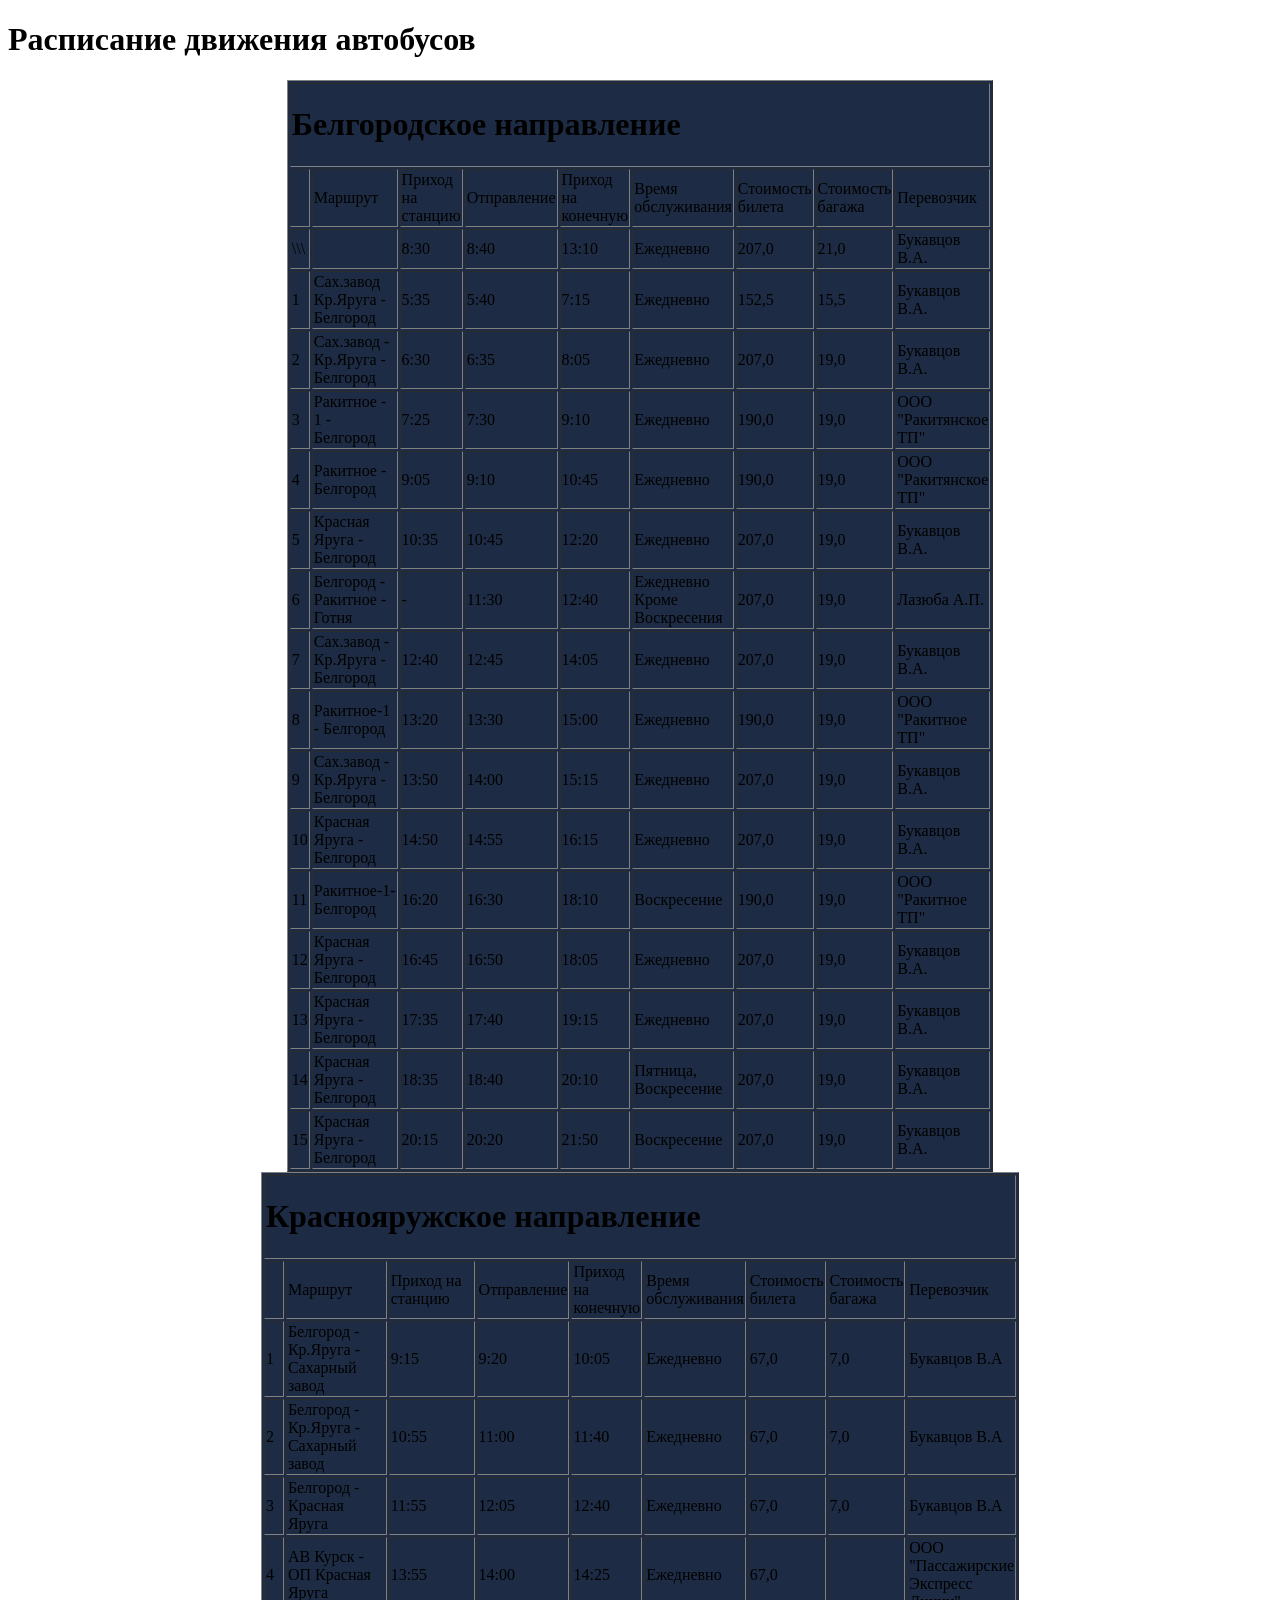
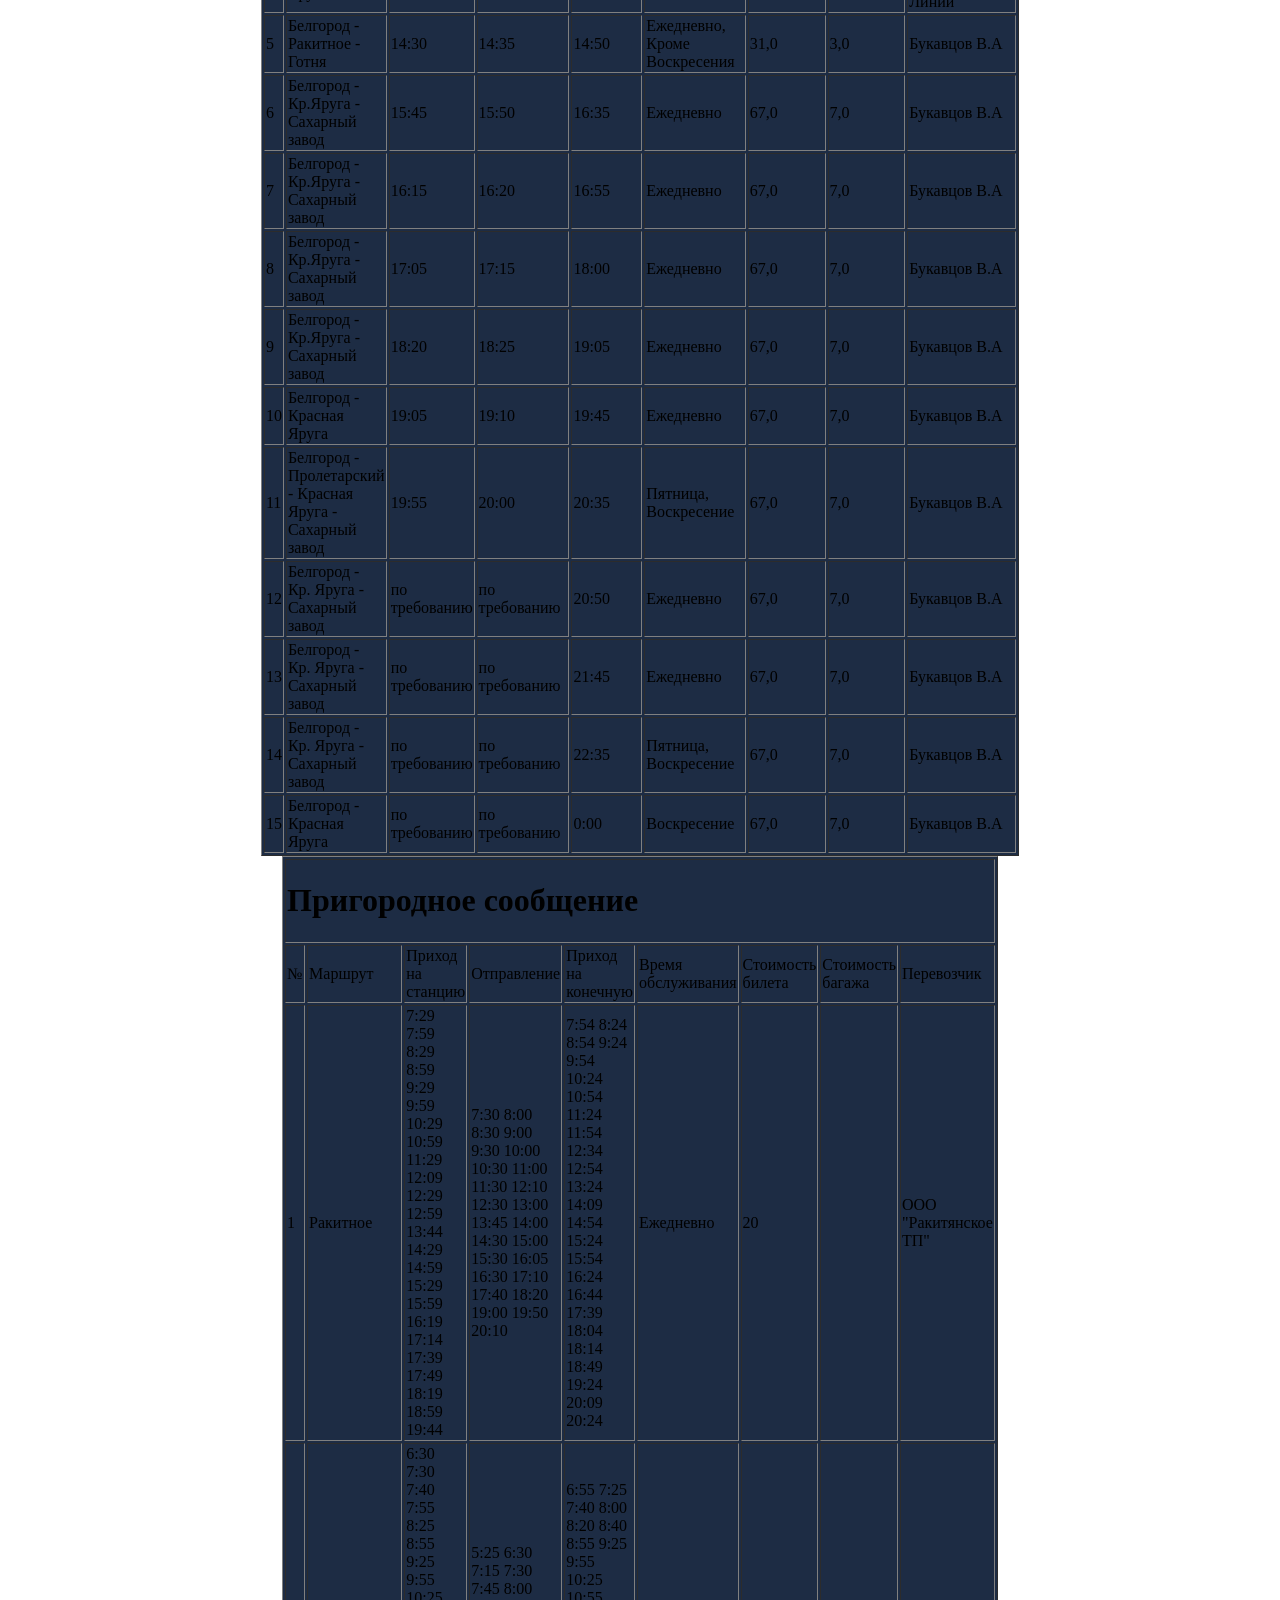
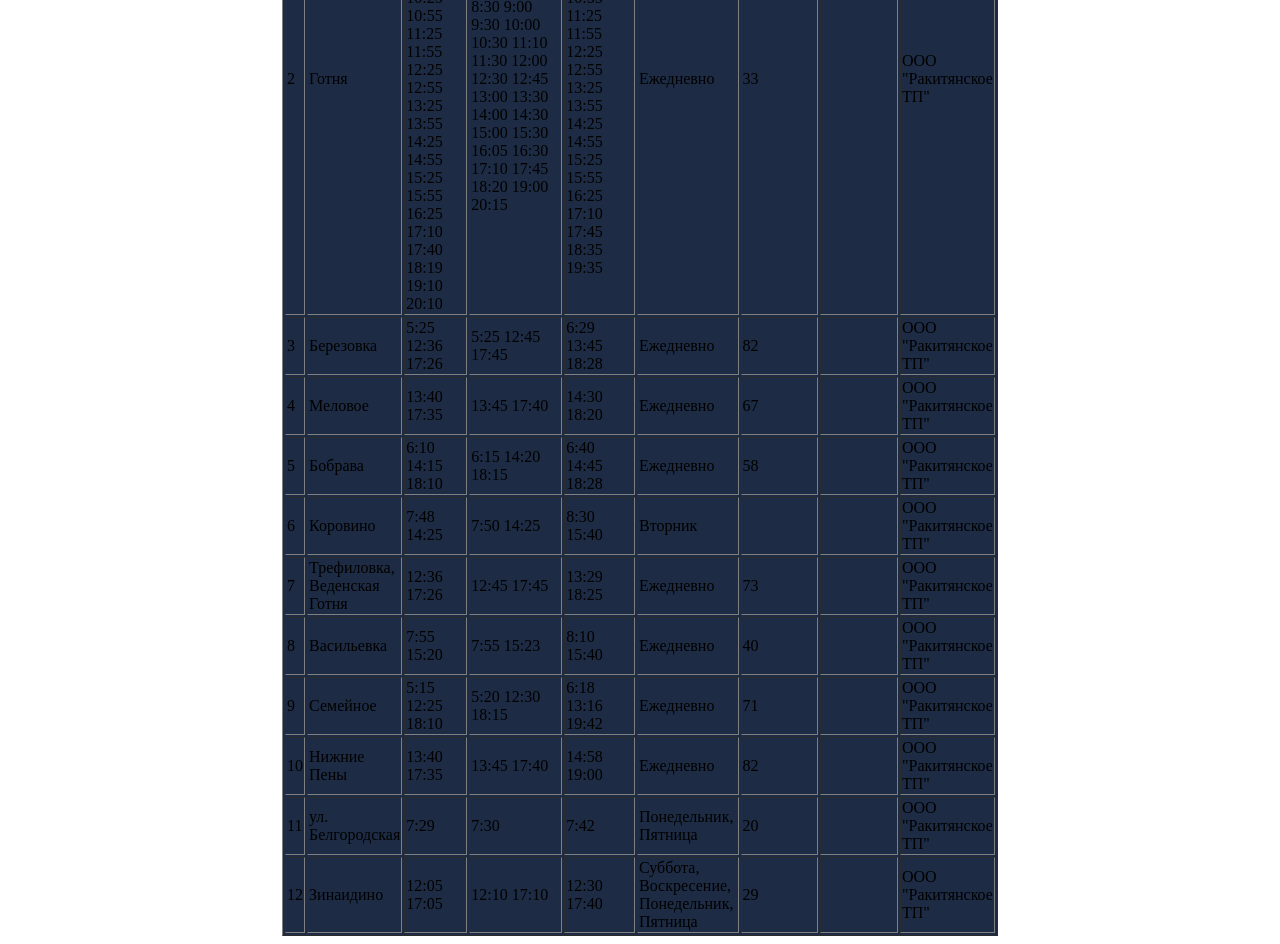
==== index.html @ 6f1d7e33 "Add files via upload" ====
<!DOCTYPE HTML>
<html>
 <head>
  <meta charset="utf-8">
  <title> <h1>Расписание бусов</title>
    <link rel="preconnect" href="https://fonts.googleapis.com">
    <link rel="preconnect" href="https://fonts.gstatic.com" crossorigin>
    <link href="https://fonts.googleapis.com/css2?family=Comfortaa:wght@300;400;500;600;700&display=swap" rel="stylesheet">
  <link href="C:\com\index.css" rel="stylesheet" type="text/css">
 </head>
 <body>
   <caption><h1>Расписание движения автобусов</h1></caption>
   <table class="tablitsa1" style=tablitsa1 border="1" align="center" width="700" height= 700 bgcolor="#1d2c44">
     <tbody>
       <tr>
      <td colspan="9"><h1>Белгородское направление<h1></td>
    </tr>
       <tr>
        <td></td>
        <td>Маршрут</td>
        <td>Приход на станцию</td>
        <td>Отправление</td>
        <td>Приход на конечную</td>
        <td>Время обслуживания</td>
        <td>Стоимость билета</td>
        <td>Стоимость
   багажа</td>
        <td>Перевозчик</td>
      </tr>
      	<tr>
     			<td>\\\</td>
     			<td></td>
     			<td>8:30</td>
     			<td>8:40</td>
     			<td>13:10</td>
     			<td>Ежедневно</td>
     			<td>207,0</td>
     			<td>21,0</td>
     			<td>Букавцов В.А.</td>
     		</tr>
     		<tr>
     			<td>1</td>
     			<td>Сах.завод Кр.Яруга - Белгород</td>
     			<td>5:35</td>
     			<td>5:40</td>
     			<td>7:15</td>
     			<td>Ежедневно</td>
     			<td>152,5</td>
     			<td>15,5</td>
     			<td>Букавцов В.А.</td>
     		</tr>
     		<tr>
     			<td>2</td>
     			<td>Сах.завод - Кр.Яруга - Белгород</td>
     			<td>6:30</td>
     			<td>6:35</td>
     			<td>8:05</td>
     			<td>Ежедневно</td>
     			<td>207,0</td>
     			<td>19,0</td>
     			<td>Букавцов В.А.</td>
     		</tr>
     		<tr>
     			<td>3</td>
     			<td>Ракитное - 1 - Белгород</td>
     			<td>7:25</td>
     			<td>7:30</td>
     			<td>9:10</td>
     			<td>Ежедневно</td>
     			<td>190,0</td>
     			<td>19,0</td>
     			<td>ООО "Ракитянское ТП"</td>
     		</tr>
     		<tr>
     			<td>4</td>
     			<td>Ракитное - Белгород</td>
     			<td>9:05</td>
     			<td>9:10</td>
     			<td>10:45</td>
     			<td>Ежедневно</td>
     			<td>190,0</td>
     			<td>19,0</td>
     			<td>ООО "Ракитянское ТП"</td>
     		</tr>
     		<tr>
     			<td>5</td>
     			<td>Красная Яруга - Белгород</td>
     			<td>10:35</td>
     			<td>10:45</td>
     			<td>12:20</td>
     			<td>Ежедневно</td>
     			<td>207,0</td>
     			<td>19,0</td>
     			<td>Букавцов В.А.</td>
     		</tr>
     		<tr>
     			<td>6</td>
     			<td>Белгород - Ракитное - Готня</td>
     			<td>-</td>
     			<td>11:30</td>
     			<td>12:40</td>
     			<td>Ежедневно
     Кроме Воскресения</td>
     			<td>207,0</td>
     			<td>19,0</td>
     			<td>Лазюба А.П.</td>
     		</tr>
     		<tr>
     			<td>7</td>
     			<td>Сах.завод - Кр.Яруга - Белгород</td>
     			<td>12:40</td>
     			<td>12:45</td>
     			<td>14:05</td>
     			<td>Ежедневно</td>
     			<td>207,0</td>
     			<td>19,0</td>
     			<td>Букавцов В.А.</td>
     		</tr>
     		<tr>
     			<td>8</td>
     			<td>Ракитное-1 - Белгород</td>
     			<td>13:20</td>
     			<td>13:30</td>
     			<td>15:00</td>
     			<td>Ежедневно</td>
     			<td>190,0</td>
     			<td>19,0</td>
     			<td>ООО "Ракитное ТП"</td>
     		</tr>
     		<tr>
     			<td>9</td>
     			<td>Сах.завод - Кр.Яруга - Белгород</td>
     			<td>13:50</td>
     			<td>14:00</td>
     			<td>15:15</td>
     			<td>Ежедневно</td>
     			<td>207,0</td>
     			<td>19,0</td>
     			<td>Букавцов В.А.</td>
     		</tr>
     		<tr>
     			<td>10</td>
     			<td>Красная Яруга - Белгород</td>
     			<td>14:50</td>
     			<td>14:55</td>
     			<td>16:15</td>
     			<td>Ежедневно</td>
     			<td>207,0</td>
     			<td>19,0</td>
     			<td>Букавцов В.А.</td>
     		</tr>
     		<tr>
     			<td>11</td>
     			<td>Ракитное-1-Белгород</td>
     			<td>16:20</td>
     			<td>16:30</td>
     			<td>18:10</td>
     			<td>Воскресение</td>
     			<td>190,0</td>
     			<td>19,0</td>
     			<td>ООО "Ракитное ТП"</td>
     		</tr>
     		<tr>
     			<td>12</td>
     			<td>Красная Яруга - Белгород</td>
     			<td>16:45</td>
     			<td>16:50</td>
     			<td>18:05</td>
     			<td>Ежедневно</td>
     			<td>207,0</td>
     			<td>19,0</td>
     			<td>Букавцов В.А.</td>
     		</tr>
     		<tr>
     			<td>13</td>
     			<td>Красная Яруга - Белгород</td>
     			<td>17:35</td>
     			<td>17:40</td>
     			<td>19:15</td>
     			<td>Ежедневно</td>
     			<td>207,0</td>
     			<td>19,0</td>
     			<td>Букавцов В.А.</td>
     		</tr>
     		<tr>
     			<td>14</td>
     			<td>Красная Яруга - Белгород</td>
     			<td>18:35</td>
     			<td>18:40</td>
     			<td>20:10</td>
     			<td>Пятница, Воскресение</td>
     			<td>207,0</td>
     			<td>19,0</td>
     			<td>Букавцов В.А.</td>
     		</tr>
     		<tr>
     			<td>15</td>
     			<td>Красная Яруга - Белгород</td>
     			<td>20:15</td>
     			<td>20:20</td>
     			<td>21:50</td>
     			<td>Воскресение</td>
     			<td>207,0</td>
     			<td>19,0</td>
     			<td>Букавцов В.А.</td>
     		</tr>
     	</tbody>
     </table>
     <table  class="tablitsa1" style=tablitsa1 border="1" align="center" width="700" height= 700 bgcolor="#1d2c44">
	<tbody>
    <tr>
      <td colspan="9"><h1>Краснояружское направление<h1></td>
    </tr>
    <tr>
     <td></td>
     <td>Маршрут</td>
     <td>Приход на станцию</td>
     <td>Отправление</td>
     <td>Приход на конечную</td>
     <td>Время обслуживания</td>
     <td>Стоимость билета</td>
     <td>Стоимость
багажа</td>
     <td>Перевозчик</td>
   </tr>
    <tr>
			<td>1</td>
			<td>Белгород - Кр.Яруга - Сахарный завод</td>
			<td>9:15</td>
			<td>9:20</td>
			<td>10:05</td>
			<td>Ежедневно</td>
			<td>67,0</td>
			<td>7,0</td>
			<td>Букавцов В.А</td>
		</tr>
		<tr>
			<td>2</td>
			<td>Белгород - Кр.Яруга - Сахарный завод</td>
			<td>10:55</td>
			<td>11:00</td>
			<td>11:40</td>
			<td>Ежедневно</td>
			<td>67,0</td>
			<td>7,0</td>
			<td>Букавцов В.А</td>
		</tr>
		<tr>
			<td>3</td>
			<td>Белгород - Красная Яруга</td>
			<td>11:55</td>
			<td>12:05</td>
			<td>12:40</td>
			<td>Ежедневно</td>
			<td>67,0</td>
			<td>7,0</td>
			<td>Букавцов В.А</td>
		</tr>
		<tr>
			<td>4</td>
			<td>АВ Курск - ОП Красная Яруга</td>
			<td>13:55</td>
			<td>14:00</td>
			<td>14:25</td>
			<td>Ежедневно</td>
			<td>67,0</td>
			<td></td>
			<td>ООО "Пассажирские Экспресс Линии"</td>
		</tr>
		<tr>
			<td>5</td>
			<td>Белгород - Ракитное - Готня</td>
			<td>14:30</td>
			<td>14:35</td>
			<td>14:50</td>
			<td>Ежедневно, Кроме Воскресения</td>
			<td>31,0</td>
			<td>3,0</td>
			<td>Букавцов В.А</td>
		</tr>
		<tr>
			<td>6</td>
			<td>Белгород - Кр.Яруга - Сахарный завод</td>
			<td>15:45</td>
			<td>15:50</td>
			<td>16:35</td>
			<td>Ежедневно</td>
			<td>67,0</td>
			<td>7,0</td>
			<td>Букавцов В.А</td>
		</tr>
		<tr>
			<td>7</td>
			<td>Белгород - Кр.Яруга - Сахарный завод</td>
			<td>16:15</td>
			<td>16:20</td>
			<td>16:55</td>
			<td>Ежедневно</td>
			<td>67,0</td>
			<td>7,0</td>
			<td>Букавцов В.А</td>
		</tr>
		<tr>
			<td>8</td>
			<td>Белгород - Кр.Яруга - Сахарный завод</td>
			<td>17:05</td>
			<td>17:15</td>
			<td>18:00</td>
			<td>Ежедневно</td>
			<td>67,0</td>
			<td>7,0</td>
			<td>Букавцов В.А</td>
		</tr>
		<tr>
			<td>9</td>
			<td>Белгород - Кр.Яруга - Сахарный завод</td>
			<td>18:20</td>
			<td>18:25</td>
			<td>19:05</td>
			<td>Ежедневно</td>
			<td>67,0</td>
			<td>7,0</td>
			<td>Букавцов В.А</td>
		</tr>
		<tr>
			<td>10</td>
			<td>Белгород - Красная Яруга</td>
			<td>19:05</td>
			<td>19:10</td>
			<td>19:45</td>
			<td>Ежедневно</td>
			<td>67,0</td>
			<td>7,0</td>
			<td>Букавцов В.А</td>
		</tr>
		<tr>
			<td>11</td>
			<td>Белгород - Пролетарский - Красная Яруга - Сахарный завод</td>
			<td>19:55</td>
			<td>20:00</td>
			<td>20:35</td>
			<td>Пятница, Воскресение</td>
			<td>67,0</td>
			<td>7,0</td>
			<td>Букавцов В.А</td>
		</tr>
		<tr>
			<td>12</td>
			<td>Белгород - Кр. Яруга - Сахарный завод</td>
			<td>по требованию</td>
			<td>по требованию</td>
			<td>20:50</td>
			<td>Ежедневно</td>
			<td>67,0</td>
			<td>7,0</td>
			<td>Букавцов В.А</td>
		</tr>
		<tr>
			<td>13</td>
			<td>Белгород - Кр. Яруга - Сахарный завод</td>
			<td>по требованию</td>
			<td>по требованию</td>
			<td>21:45</td>
			<td>Ежедневно</td>
			<td>67,0</td>
			<td>7,0</td>
			<td>Букавцов В.А</td>
		</tr>
		<tr>
			<td>14</td>
			<td>Белгород - Кр. Яруга - Сахарный завод</td>
			<td>по требованию</td>
			<td>по требованию</td>
			<td>22:35</td>
			<td>Пятница, Воскресение</td>
			<td>67,0</td>
			<td>7,0</td>
			<td>Букавцов В.А</td>
		</tr>
		<tr>
			<td>15</td>
			<td>Белгород - Красная Яруга</td>
			<td>по требованию</td>
			<td>по требованию</td>
			<td>0:00</td>
			<td>Воскресение</td>
      <td>67,0</td>
			<td>7,0</td>
			<td>Букавцов В.А</td>
		</tr>
	</tbody>
</table>
<!--Пригородное сообщение -->
<table class="tablitsa1" style=tablitsa1 border="1" align="center" width="700" height= 700 bgcolor="#1d2c44">
  <tbody>
    <tr>
      <td colspan="9"><h1>Пригородное сообщение<h1></td>
    </tr>
    <tr>
     <td>№</td>
     <td>Маршрут</td>
     <td>Приход на станцию</td>
     <td>Отправление</td>
     <td>Приход на конечную</td>
     <td>Время обслуживания</td>
     <td>Стоимость билета</td>
     <td>Стоимость
багажа</td>
     <td>Перевозчик</td>
   </tr>
    <tr>
      <td>1</td>
      <td>Ракитное</td>
      <td>7:29 7:59 8:29 8:59 9:29 9:59 10:29 10:59 11:29 12:09 12:29 12:59 13:44 14:29 14:59 15:29 15:59 16:19 17:14 17:39 17:49 18:19 18:59 19:44</td>
      <td>7:30 8:00 8:30 9:00 9:30 10:00 10:30 11:00 11:30 12:10 12:30 13:00 13:45 14:00 14:30 15:00 15:30 16:05 16:30 17:10 17:40 18:20 19:00 19:50 20:10</td>
      <td>7:54 8:24 8:54 9:24 9:54 10:24 10:54 11:24 11:54 12:34 12:54 13:24 14:09 14:54 15:24 15:54 16:24 16:44 17:39 18:04 18:14 18:49 19:24 20:09 20:24</td>
      <td>Ежедневно</td>
      <td>20</td>
      <td></td>
      <td>ООО "Ракитянское ТП"</td>
    </tr>
    <tr>
      <td>2</td>
      <td>Готня</td>
      <td>6:30 7:30 7:40 7:55 8:25 8:55 9:25 9:55 10:25 10:55 11:25 11:55 12:25 12:55 13:25 13:55 14:25 14:55 15:25 15:55 16:25 17:10 17:40 18:19 19:10 20:10</td>
      <td>5:25 6:30 7:15 7:30 7:45 8:00 8:30 9:00 9:30 10:00 10:30 11:10 11:30 12:00 12:30 12:45 13:00 13:30 14:00 14:30 15:00 15:30 16:05 16:30 17:10 17:45 18:20 19:00 20:15</td>
      <td>6:55 7:25 7:40 8:00 8:20 8:40 8:55 9:25 9:55 10:25 10:55 11:25 11:55 12:25 12:55 13:25 13:55 14:25 14:55 15:25 15:55 16:25 17:10 17:45 18:35 19:35</td>
      <td>Ежедневно</td>
      <td>33</td>
      <td></td>
      <td>ООО "Ракитянское ТП"</td>
    </tr>
    <tr>
      <td>3</td>
      <td>Березовка</td>
      <td>5:25 12:36 17:26</td>
      <td>5:25 12:45 17:45</td>
      <td>6:29 13:45 18:28</td>
      <td>Ежедневно</td>
      <td>82</td>
      <td></td>
      <td>ООО "Ракитянское ТП"</td>
    </tr>
    <tr>
      <td>4</td>
      <td>Меловое</td>
      <td>13:40 17:35</td>
      <td>13:45 17:40</td>
      <td>14:30 18:20</td>
      <td>Ежедневно</td>
      <td>67</td>
      <td></td>
      <td>ООО "Ракитянское ТП"</td>
    </tr>
    <tr>
      <td>5</td>
      <td>Бобрава</td>
      <td>6:10 14:15 18:10</td>
      <td>6:15 14:20 18:15</td>
      <td>6:40 14:45 18:28</td>
      <td>Ежедневно</td>
      <td>58</td>
      <td></td>
      <td>ООО "Ракитянское ТП"</td>
    </tr>
    <tr>
      <td>6</td>
      <td>Коровино</td>
      <td>7:48 14:25</td>
      <td>7:50 14:25</td>
      <td>8:30 15:40</td>
      <td>Вторник</td>
      <td></td>
      <td></td>
      <td>ООО "Ракитянское ТП"</td>
    </tr>
    <tr>
      <td>7</td>
      <td>Трефиловка, Веденская Готня</td>
      <td>12:36 17:26</td>
      <td>12:45 17:45</td>
      <td>13:29 18:25</td>
      <td>Ежедневно</td>
      <td>73</td>
      <td></td>
      <td>ООО "Ракитянское ТП"</td>
    </tr>
    <tr>
      <td>8</td>
      <td>Васильевка</td>
      <td>7:55 15:20</td>
      <td>7:55 15:23</td>
      <td>8:10 15:40</td>
      <td>Ежедневно</td>
      <td>40</td>
      <td></td>
      <td>ООО "Ракитянское ТП"</td>
    </tr>
    <tr>
      <td>9</td>
      <td>Семейное</td>
      <td>5:15 12:25 18:10</td>
      <td>5:20 12:30 18:15</td>
      <td>6:18 13:16 19:42</td>
      <td>Ежедневно</td>
      <td>71</td>
      <td></td>
      <td>ООО "Ракитянское ТП"</td>
    </tr>
    <tr>
      <td>10</td>
      <td>Нижние Пены</td>
      <td>13:40 17:35</td>
      <td>13:45 17:40</td>
      <td>14:58 19:00</td>
      <td>Ежедневно</td>
      <td>82</td>
      <td></td>
      <td>ООО "Ракитянское ТП"</td>
    </tr>
    <tr>
      <td>11</td>
      <td>ул. Белгородская</td>
      <td>7:29</td>
      <td>7:30</td>
      <td>7:42</td>
      <td>Понедельник, Пятница</td>
      <td>20</td>
      <td></td>
      <td>ООО "Ракитянское ТП"</td>
    </tr>
    <tr>
      <td>12</td>
      <td>Зинаидино</td>
      <td>12:05 17:05</td>
      <td>12:10 17:10</td>
      <td>12:30 17:40</td>
      <td>Суббота, Воскресение, Понедельник, Пятница</td>
      <td>29</td>
      <td></td>
      <td>ООО "Ракитянское ТП"</td>
    </tr>
  </tbody>
</table>
 </body>
</html>
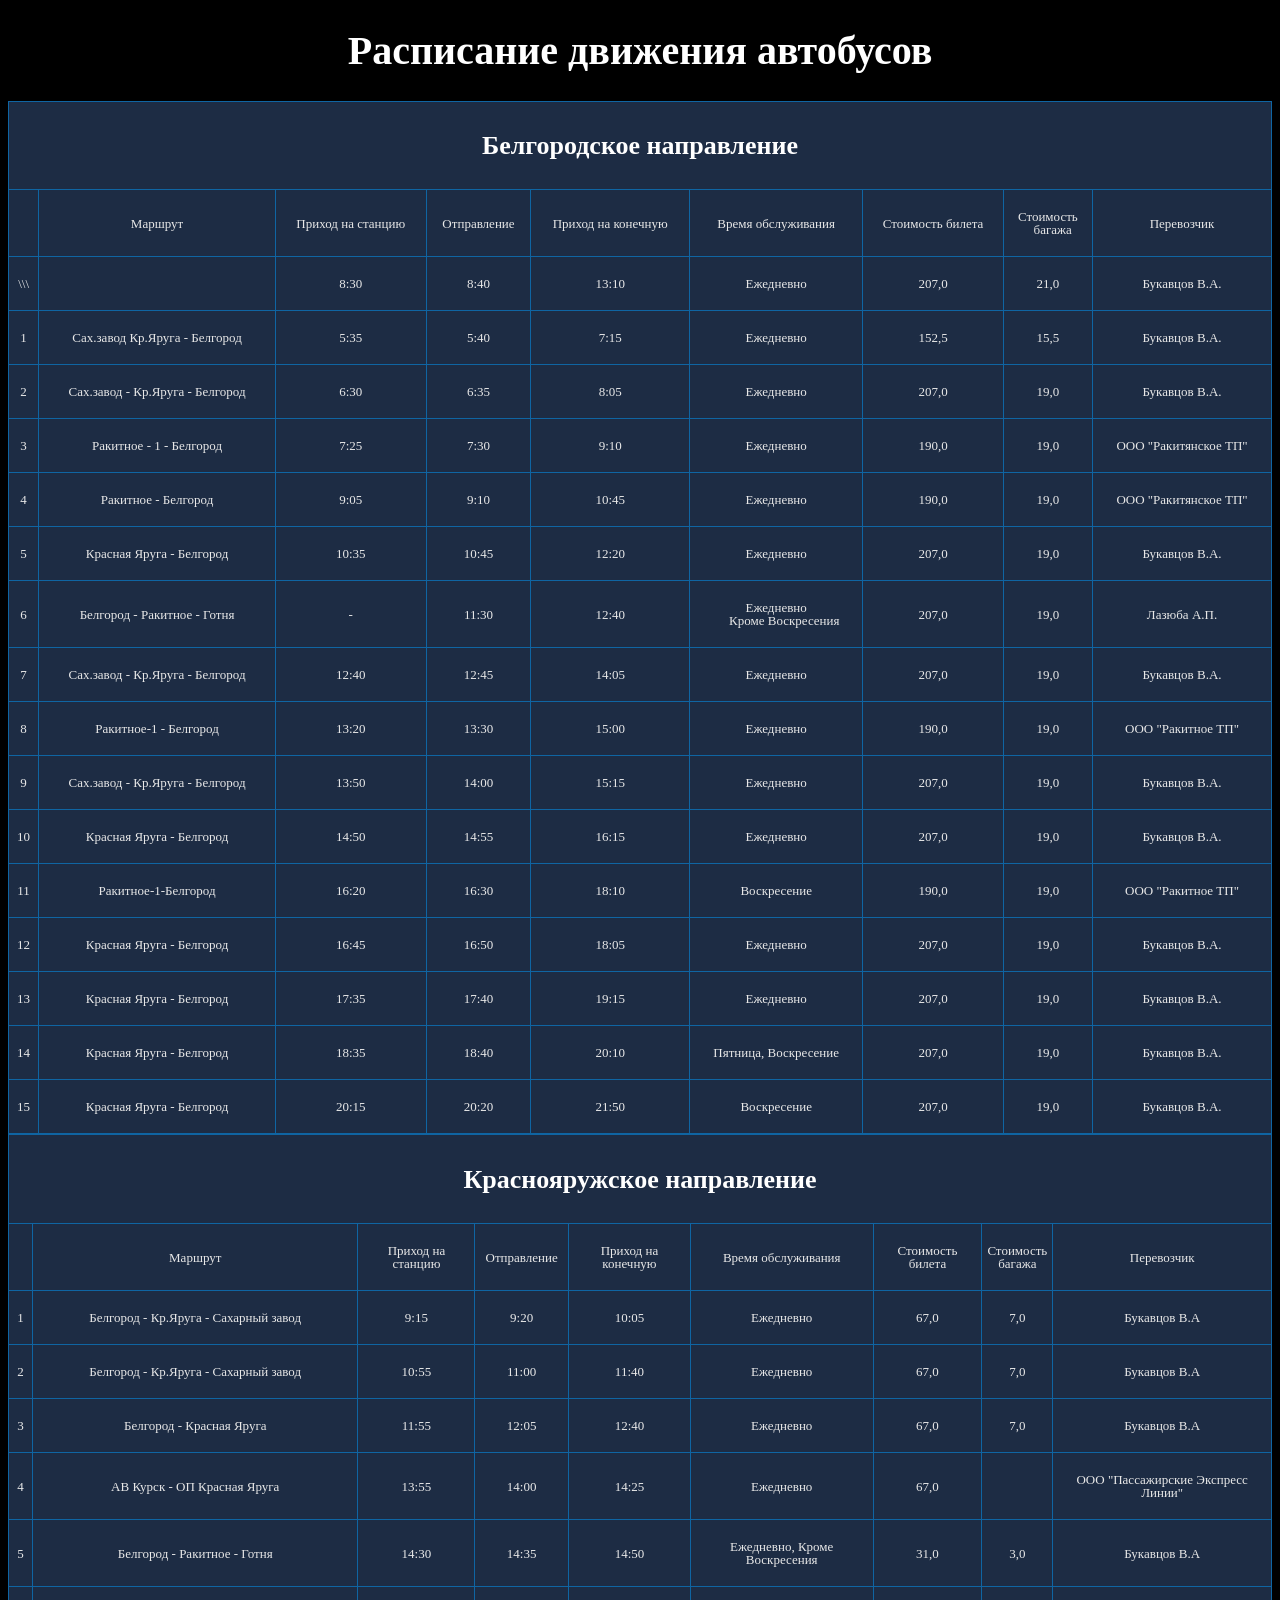
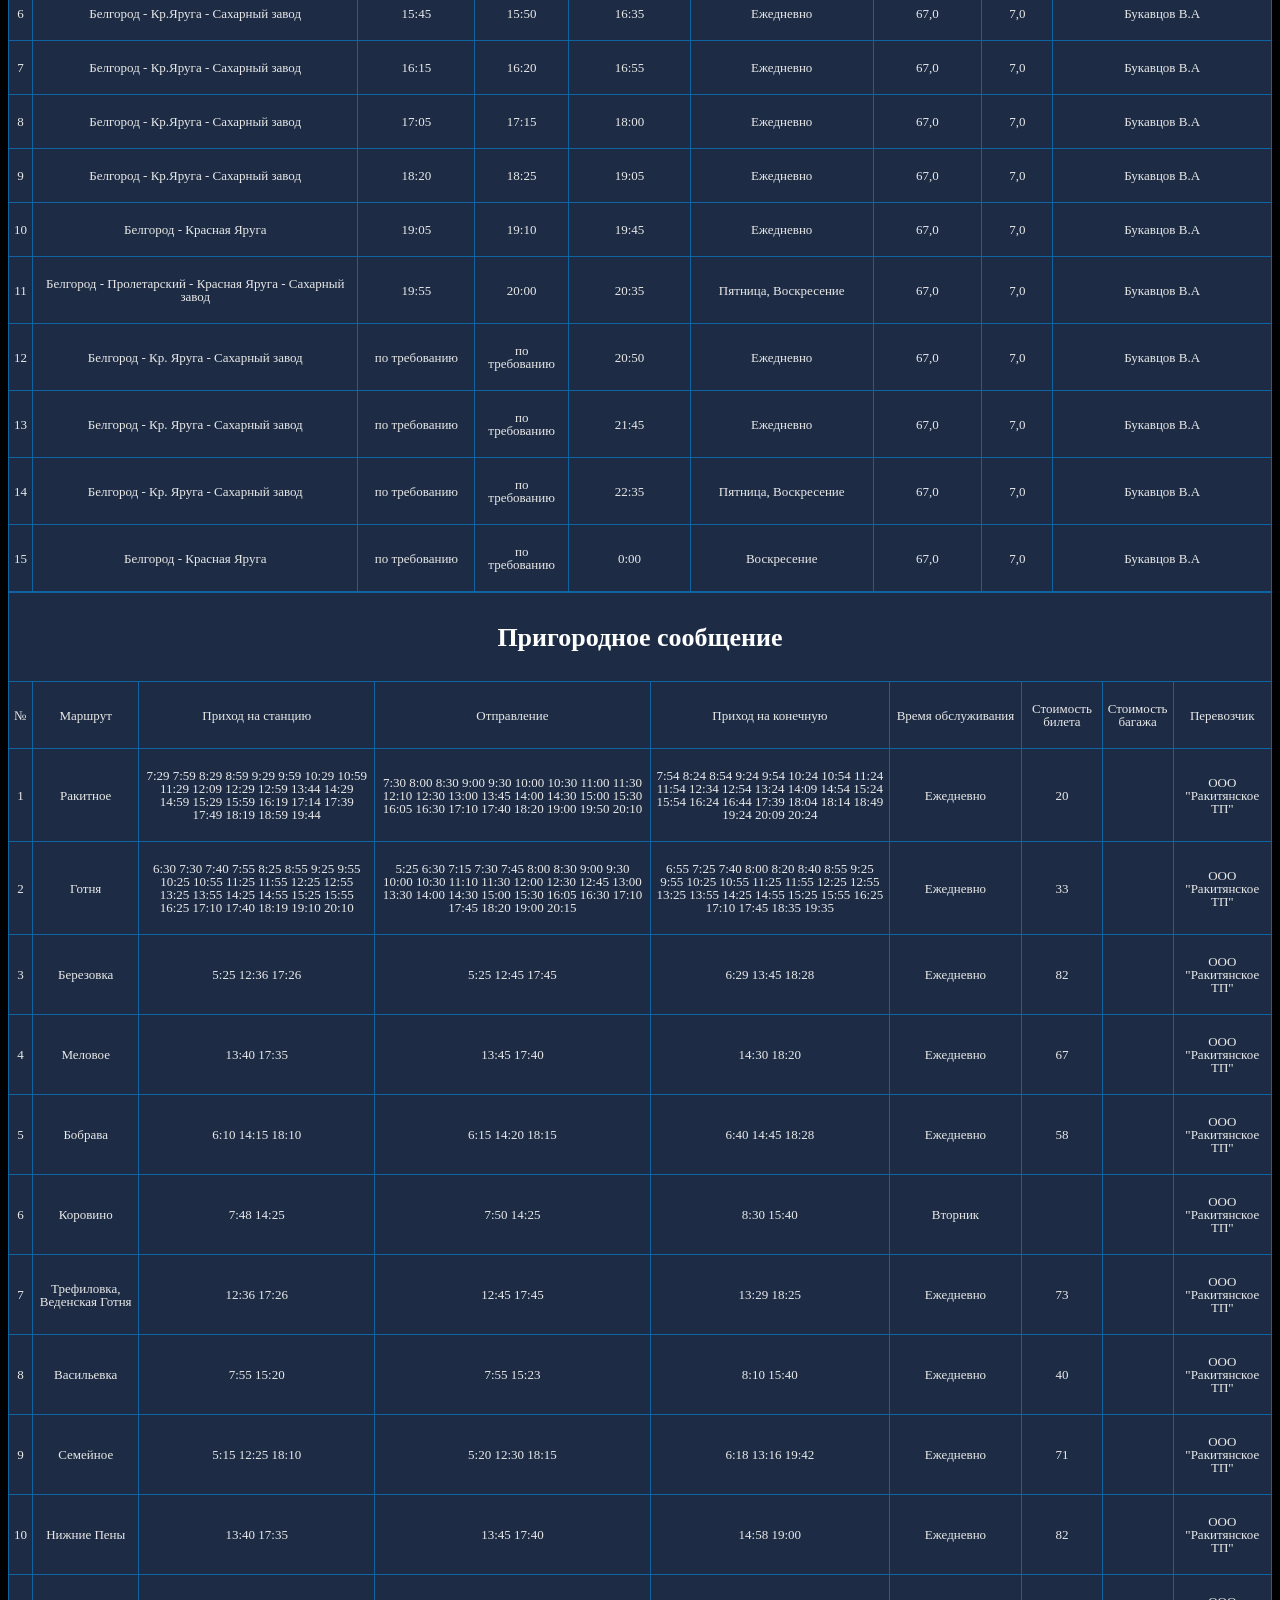
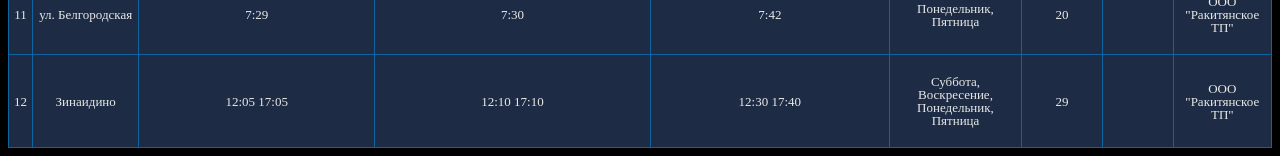
==== commit 11b64493: "Rename avtobus.html to index.html" ====
--- a/index.html
+++ b/index.html
@@ -6,7 +6,7 @@
     <link rel="preconnect" href="https://fonts.googleapis.com">
     <link rel="preconnect" href="https://fonts.gstatic.com" crossorigin>
     <link href="https://fonts.googleapis.com/css2?family=Comfortaa:wght@300;400;500;600;700&display=swap" rel="stylesheet">
-  <link href="C:\com\index.css" rel="stylesheet" type="text/css">
+    <link rel="stylesheet" href="css/style.css" type="text/css"/>
  </head>
  <body>
    <caption><h1>Расписание движения автобусов</h1></caption>
--- a/css/style.css
+++ b/css/style.css
@@ -0,0 +1,26 @@
+body {
+  background-color: black;
+  font-family: 'Comfortaa', cursive;
+  font-size: 20px;
+  color: #1e408e;
+  text-align: center;
+}
+
+h1 {
+  color: white;
+  text-align: center;
+}
+
+table.zagolovok{text-decoration: none;border-collapse:collapse;width:70%;height:10%;text-align:center;}
+table.zagolovok th{font-weight:normal;font-size:14px; color:#ffffff;background-color:#0f65a3;}
+table.zagolovok td{font-size:13px;color:#e8e8e8;}
+table.zagolovok td,table.zagolovok th{white-space:pre-wrap;padding:10px 5px;line-height:10px;vertical-align: middle;border: 1px solid #0f65a3;}
+
+table.tablitsa1{text-decoration: none;border-collapse:collapse;width:100%;text-align:center;}
+table.tablitsa1 th{font-weight:normal;font-size:14px; color:#ffffff;background-color:#0f65a3;}
+table.tablitsa1 td{font-size:13px;color:#e8e8e8;}
+table.tablitsa1 td,table.tablitsa1 th{white-space:pre-wrap;padding:20px 5px;line-height:13px;vertical-align: middle;border: 1px solid #0f65a3;}
+table.tablitsa1 tr:hover{background-color:#f9fafb}
+table.tablitsa1 tr:hover td{color:#354251;cursor:default;}
+
+}
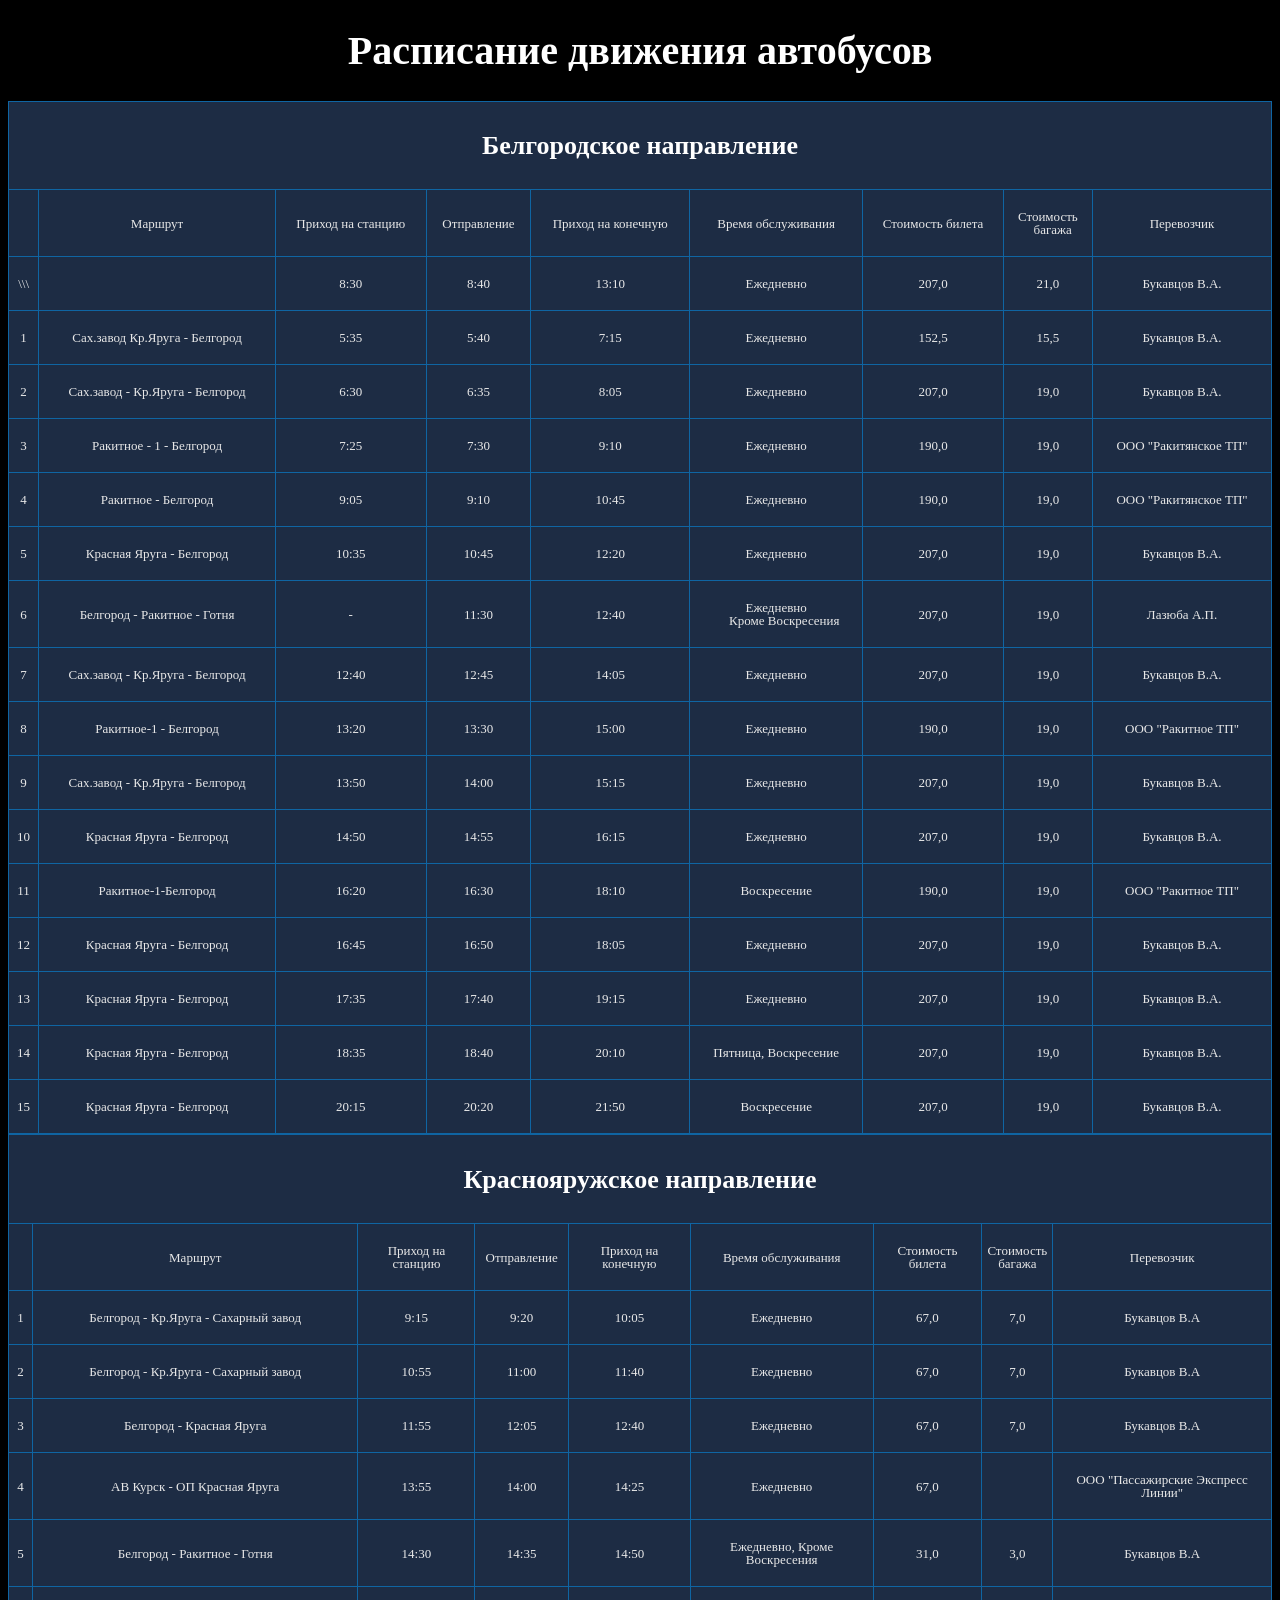
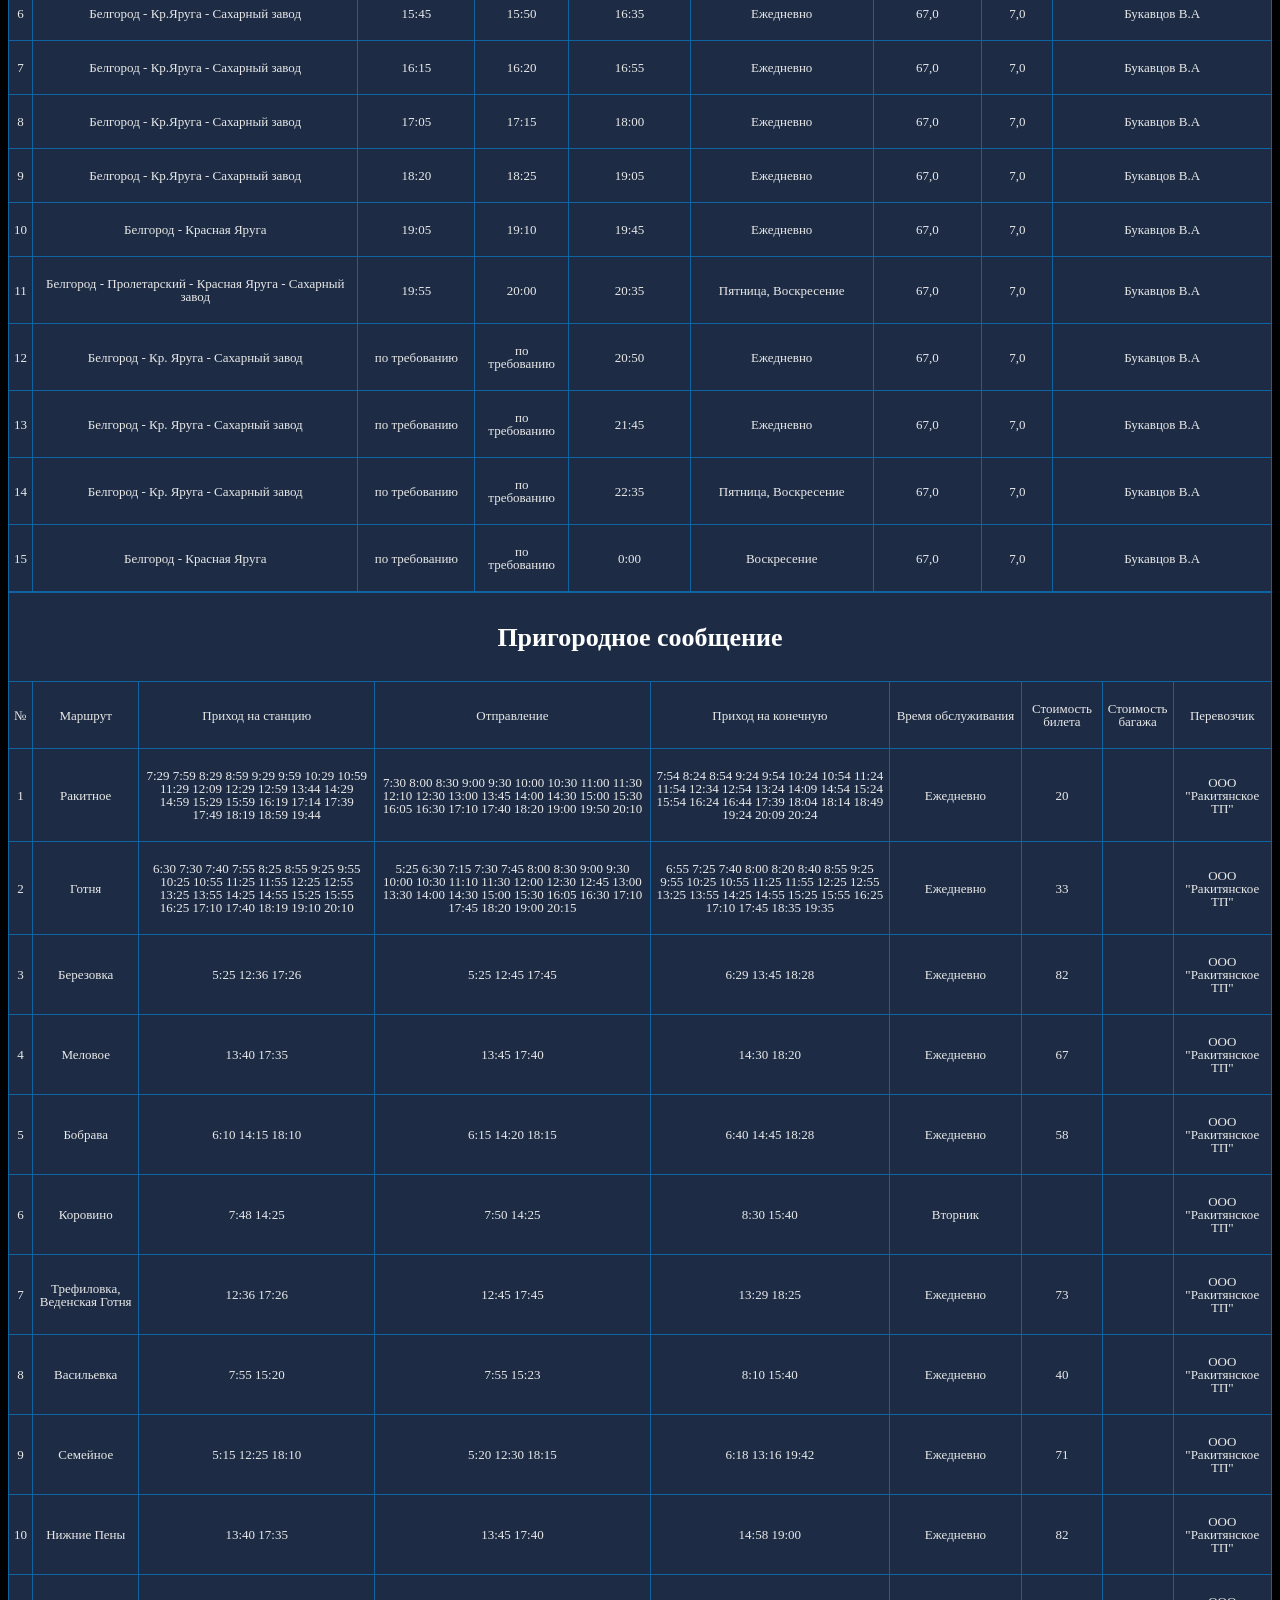
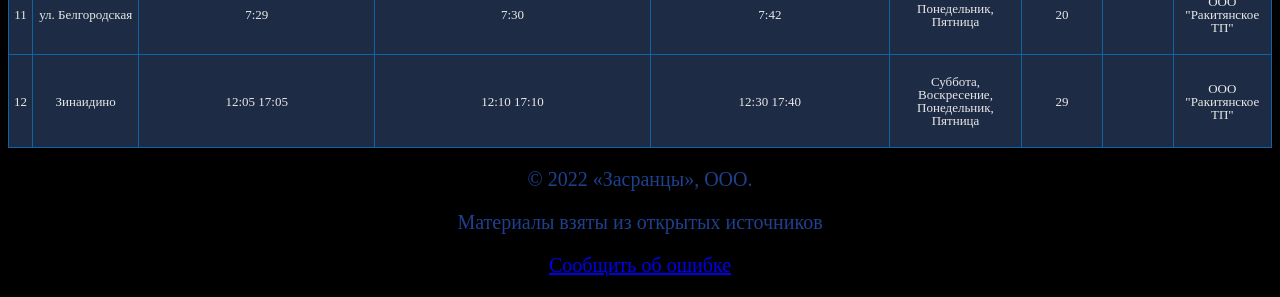
==== commit 97a50b2f: "Update index.html" ====
--- a/index.html
+++ b/index.html
@@ -2,7 +2,7 @@
 <html>
  <head>
   <meta charset="utf-8">
-  <title> <h1>Расписание бусов</title>
+  <title>Расписание</title>
     <link rel="preconnect" href="https://fonts.googleapis.com">
     <link rel="preconnect" href="https://fonts.gstatic.com" crossorigin>
     <link href="https://fonts.googleapis.com/css2?family=Comfortaa:wght@300;400;500;600;700&display=swap" rel="stylesheet">
@@ -542,5 +542,8 @@
     </tr>
   </tbody>
 </table>
+  <p>© 2022 «Засранцы», ООО.</p>
+    <p>Материалы взяты из открытых источников</p>
+<p><a href="https://t.me/deshofor">Сообщить об ошибке</a></p>
  </body>
 </html>
